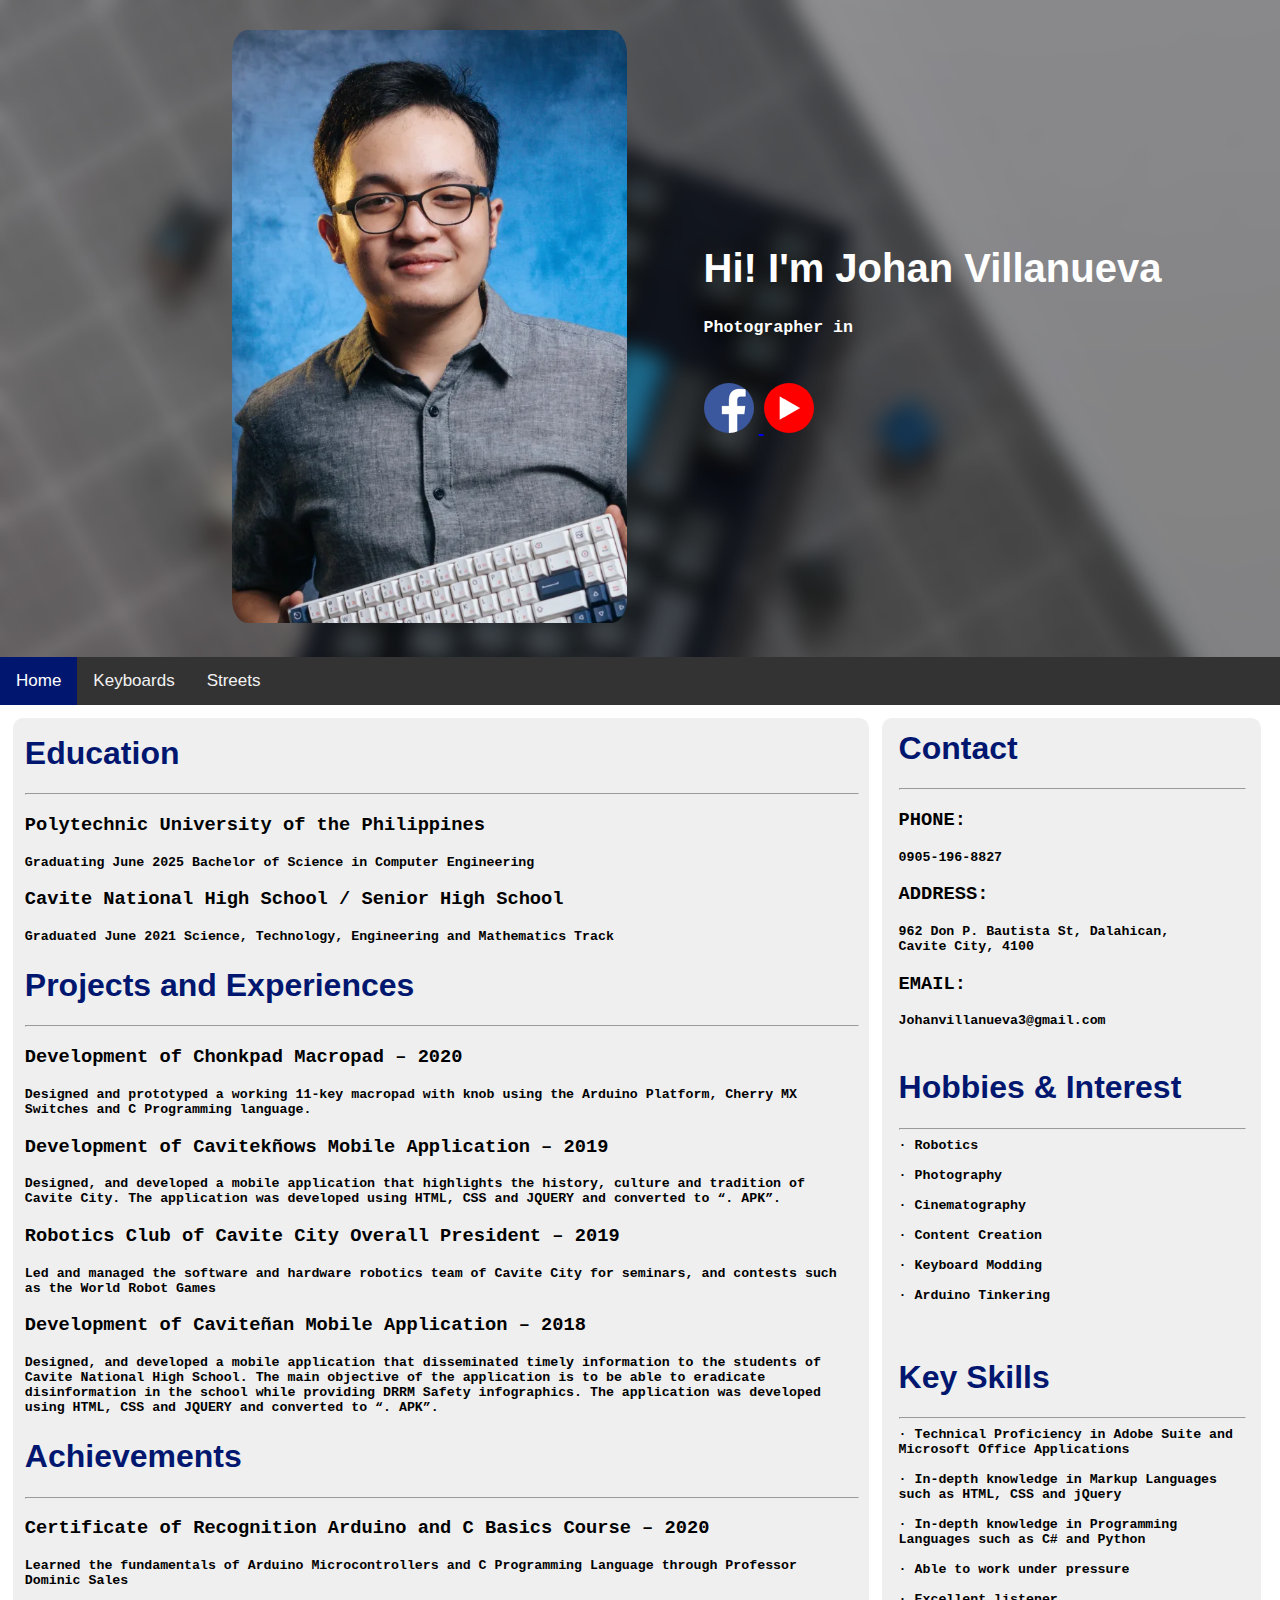
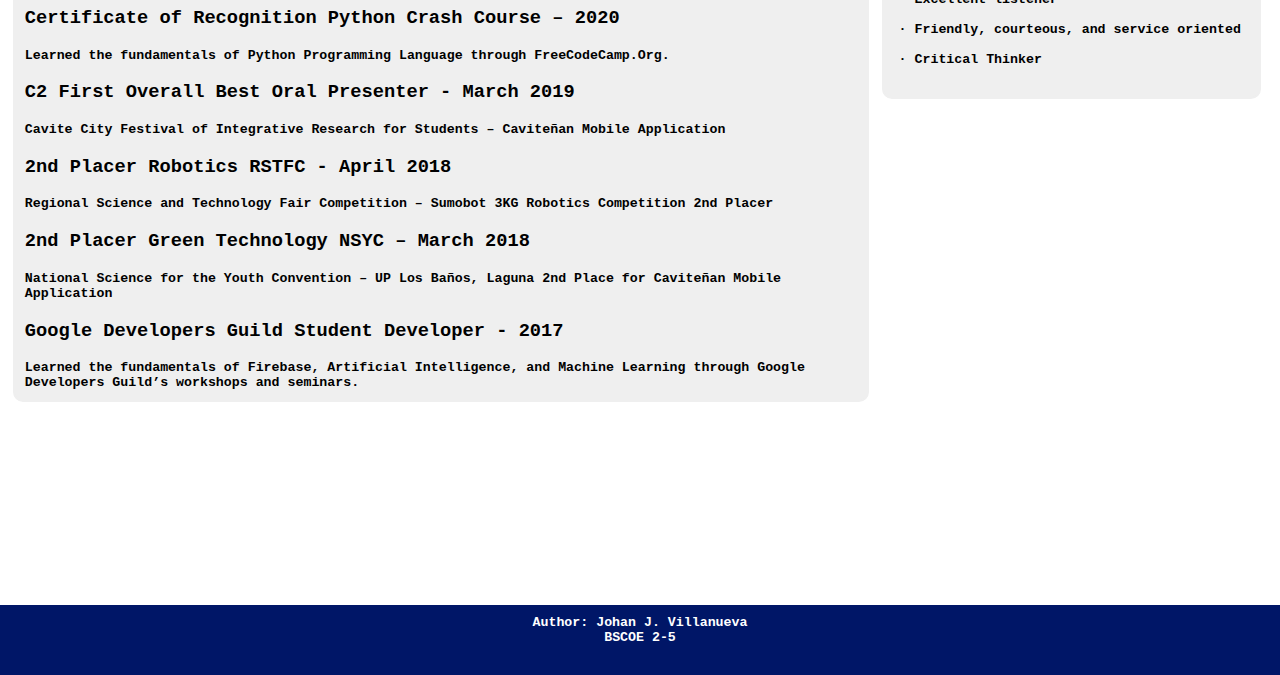
==== Act 2 Personal Website/index.html @ 704e4c3c "files" ====
<!DOCTYPE html>
<html>
<head>
<meta name="viewport" content="width=device-width, initial-scale=1">
<link rel="stylesheet" href="styles.css">

</head>
<body onload="typeWriter()">

<div class="header">

    <div>
    <img id="pfp" src="pfp.png">
    </div>
    <div class="textinheader">
    <h1 style="font-family:'Lucida Sans', 'Lucida Sans Regular', 'Lucida Grande', 'Lucida Sans Unicode', Geneva, Verdana, sans-serif"> Hi! I'm Johan Villanueva</h1>
    <h5 id=demo style="font-family: 'Courier New', Courier, monospace;"> </h5>
    <br><br>
    <a href="https://www.facebook.com/johan.villanueva.9/">
        <img src="fb.png" width="50px" style="border-radius: 50%;margin-right: 5px;" >
    </a>
    
    <a href="https://www.youtube.com/@CaviteTechnology">
        <img src="yt.png" width="50px" style="border-radius: 50%;">
    </a>
    </div>
</div>

<div id="navbar">
  <a class="active" href="javascript:void(0)">Home</a>
  <a href="javascript:void(0)">Keyboards</a>
  <a href="javascript:void(0)">Streets</a>
</div>

<div class="content">

    <div class="left-content">
          <!-- Edu -->
        <h1>Education</h1>
        <hr style="width:100%;text-align:left;margin-left:0:margin-top:0">
        <h3> Polytechnic University of the Philippines</h3>
        <h5> Graduating June 2025
        Bachelor of Science in Computer Engineering</h5>

        <h3>Cavite National High School / Senior High School</h3>
        <h5>Graduated June 2021
        Science, Technology, Engineering and Mathematics Track</h5>

        <!-- Projects -->
        <br>
        <h1> Projects and Experiences </h1>
        <hr style="width:100%;text-align:left;margin-left:0:margin-top:0">
        <h3> Development of Chonkpad Macropad – 2020</h3>
        <h5> Designed and prototyped a working 11-key macropad with knob using the
            Arduino Platform, Cherry MX Switches and C Programming language.</h5>
        
        <h3>Development of Cavitekñows Mobile Application – 2019</h3>
        <h5> Designed, and developed a mobile application that highlights the history,
            culture and tradition of Cavite City. The application was developed using
            HTML, CSS and JQUERY and converted to “. APK”.
            </h5>

        <h3>Robotics Club of Cavite City Overall President – 2019</h3>
        <h5> Led and managed the software and hardware robotics team of Cavite City
            for seminars, and contests such as the World Robot Games</h5>

        <h3> Development of Caviteñan Mobile Application – 2018</h3>
        <h5> Designed, and developed a mobile application that disseminated timely
            information to the students of Cavite National High School. The main
            objective of the application is to be able to eradicate disinformation in the
            school while providing DRRM Safety infographics. The application was
            developed using HTML, CSS and JQUERY and converted to “. APK”.</h5>

        <!-- Achievements -->

        <br>
        <h1> Achievements </h1>
        <hr style="width:100%;text-align:left;margin-left:0:margin-top:0">
        <h3>
            Certificate of Recognition Arduino and C Basics Course – 2020
        </h3>
        <h5>
            Learned the fundamentals of Arduino Microcontrollers and C Programming
            Language through Professor Dominic Sales    
        </h5>
        <h3>
            Certificate of Recognition Python Crash Course – 2020
        </h3>
        <h5>
            Learned the fundamentals of Python Programming Language through
            FreeCodeCamp.Org.
        </h5>
        <h3>
            C2 First Overall Best Oral Presenter - March 2019
        </h3>
        <h5>
            Cavite City Festival of Integrative Research for Students – Caviteñan Mobile
            Application 
        </h5>
        <h3>
            2nd Placer Robotics RSTFC - April 2018
        </h3>
        <h5>
            Regional Science and Technology Fair Competition – Sumobot 3KG Robotics
            Competition 2nd Placer
        </h5>
        <h3>
            2nd Placer Green Technology NSYC – March 2018
        </h3>
        <h5>
            National Science for the Youth Convention – UP Los Baños, Laguna
            2nd Place for Caviteñan Mobile Application
        </h5>
        <h3>
            Google Developers Guild Student Developer - 2017
        </h3>
        <h5>
            Learned the fundamentals of Firebase, Artificial Intelligence, and Machine
            Learning through Google Developers Guild’s workshops and seminars.
        </h5>
        
    </div>

   <div class="right-content">
        <h1> Contact</h1>
        <hr style="width:100%;text-align:left;margin-left:0:margin-top:0">
        <h3> PHONE: </h3>
        <h5> 0905-196-8827</h5>
        <h3>ADDRESS:</h3>
        <h5>962 Don P. Bautista St, Dalahican,</h5>
        <h5>Cavite City, 4100</h5>
        <h3>EMAIL:</h3>
        <h5>Johanvillanueva3@gmail.com</h5>
        <br><br>
        <h1> Hobbies & Interest</h1>
        <hr style="width:100%;text-align:left;margin-left:0:margin-top:0">
        <h5>
            · Robotics <br><br>
            · Photography <br><br>
            · Cinematography <br><br>
            · Content Creation <br><br>
            · Keyboard Modding <br><br>
            · Arduino Tinkering <br><br>
        </h5>
        <br><br>
        <h1> Key Skills</h1>
        <hr style="width:100%;text-align:left;margin-left:0:margin-top:0">
        <h5>
            · Technical Proficiency in Adobe Suite and Microsoft Office Applications <br><br>
            · In-depth knowledge in Markup Languages such as HTML, CSS and jQuery <br><br>
            · In-depth knowledge in Programming Languages such as C# and Python<br><br>
            · Able to work under pressure<br><br>
            · Excellent listener<br><br>
            · Friendly, courteous, and service oriented<br><br>
            · Critical Thinker<br><br>
        </h5>

    </div>



</div>
<footer id="footer">
    <center>
    <h5> Author: Johan J. Villanueva </h5>
    <h5> BSCOE 2-5</h5>
</center>
</footer>


</body>


</html>
<script src="functions.js"></script>
---- Act 2 Personal Website/styles.css ----
body {
  margin: 0;

}

.header {
  background-image: url("umbra.png");
  background-repeat: no-repeat;
  background-size: 100%;
  
  padding: 30px;
  color:white;

  display: flex;
  align-items: center;
  justify-content: center
  
}

#pfp{
    margin-left: 20%;
    border-radius: 4%;
    max-width: 70%;
    max-height:70%;
}

.textinheader {
    font-size: 20px;
    padding-left: 20px;
  }

#navbar {
  overflow: hidden;
  background-color: #333;
  font-family: verdana;
}

#navbar a {
    font-family: 'Trebuchet MS', 'Lucida Sans Unicode', 'Lucida Grande', 'Lucida Sans', Arial, sans-serif;
  float: left;
  display: block;
  color: #f2f2f2;
  text-align: center;
  padding: 14px 16px;
  text-decoration: none;
  font-size: 17px;
}

#navbar a:hover {
  background-color: #ddd;
  color: black;
}

#navbar a.active {
  background-color: #01176f;
  color: white;
}

.content {
    margin-bottom:200px;
}

.left-content{
    margin-left: 1%;
    margin-top: 1%;
    margin-right: 1%;

    width: 65%;
    float: left;
    padding: 10px;
    border-radius: 10px;
    border: 2px solid rgb(239, 239, 239);
    background-color: rgb(239, 239, 239);
}

.right-content{
    background-color: rgb(239, 239, 239);
    margin-top: 1%;
    margin-right: 1%;

    width: 27%;
    float: left;
    padding: 15px;
    padding-top: 5px;
    border-radius: 10px;
    border: 2px solid rgb(239, 239, 239);
}

.content h1{
    margin-top:5px;
    padding:0;
    font-family: 'Trebuchet MS', 'Lucida Sans Unicode', 'Lucida Grande', 'Lucida Sans', Arial, sans-serif;
    color: #01176f;
}

.content h3{
    
    font-family: 'Courier New', Courier, monospace;
    color: #000000;
}

.content h5{
    margin:0;
    padding:0;
    font-family: 'Courier New', Courier, monospace;
    color: black;
}

h5{
    margin:0;
    padding:0;
    font-family: 'Courier New', Courier, monospace;
    color: rgb(255, 255, 255);
}


.sticky {
  position: fixed;
  top: 0;
  width: 100%;
}

.sticky + .content {
  padding-top: 60px;
}

#footer {
    padding: 10px;
    margin-top:1500px;
    height: 50px;
    background-color: rgb(0, 22, 103);
    bottom: 0px;
    left: 0px;
    right: 0px;
    margin-bottom: 0px;
    color: white;
}
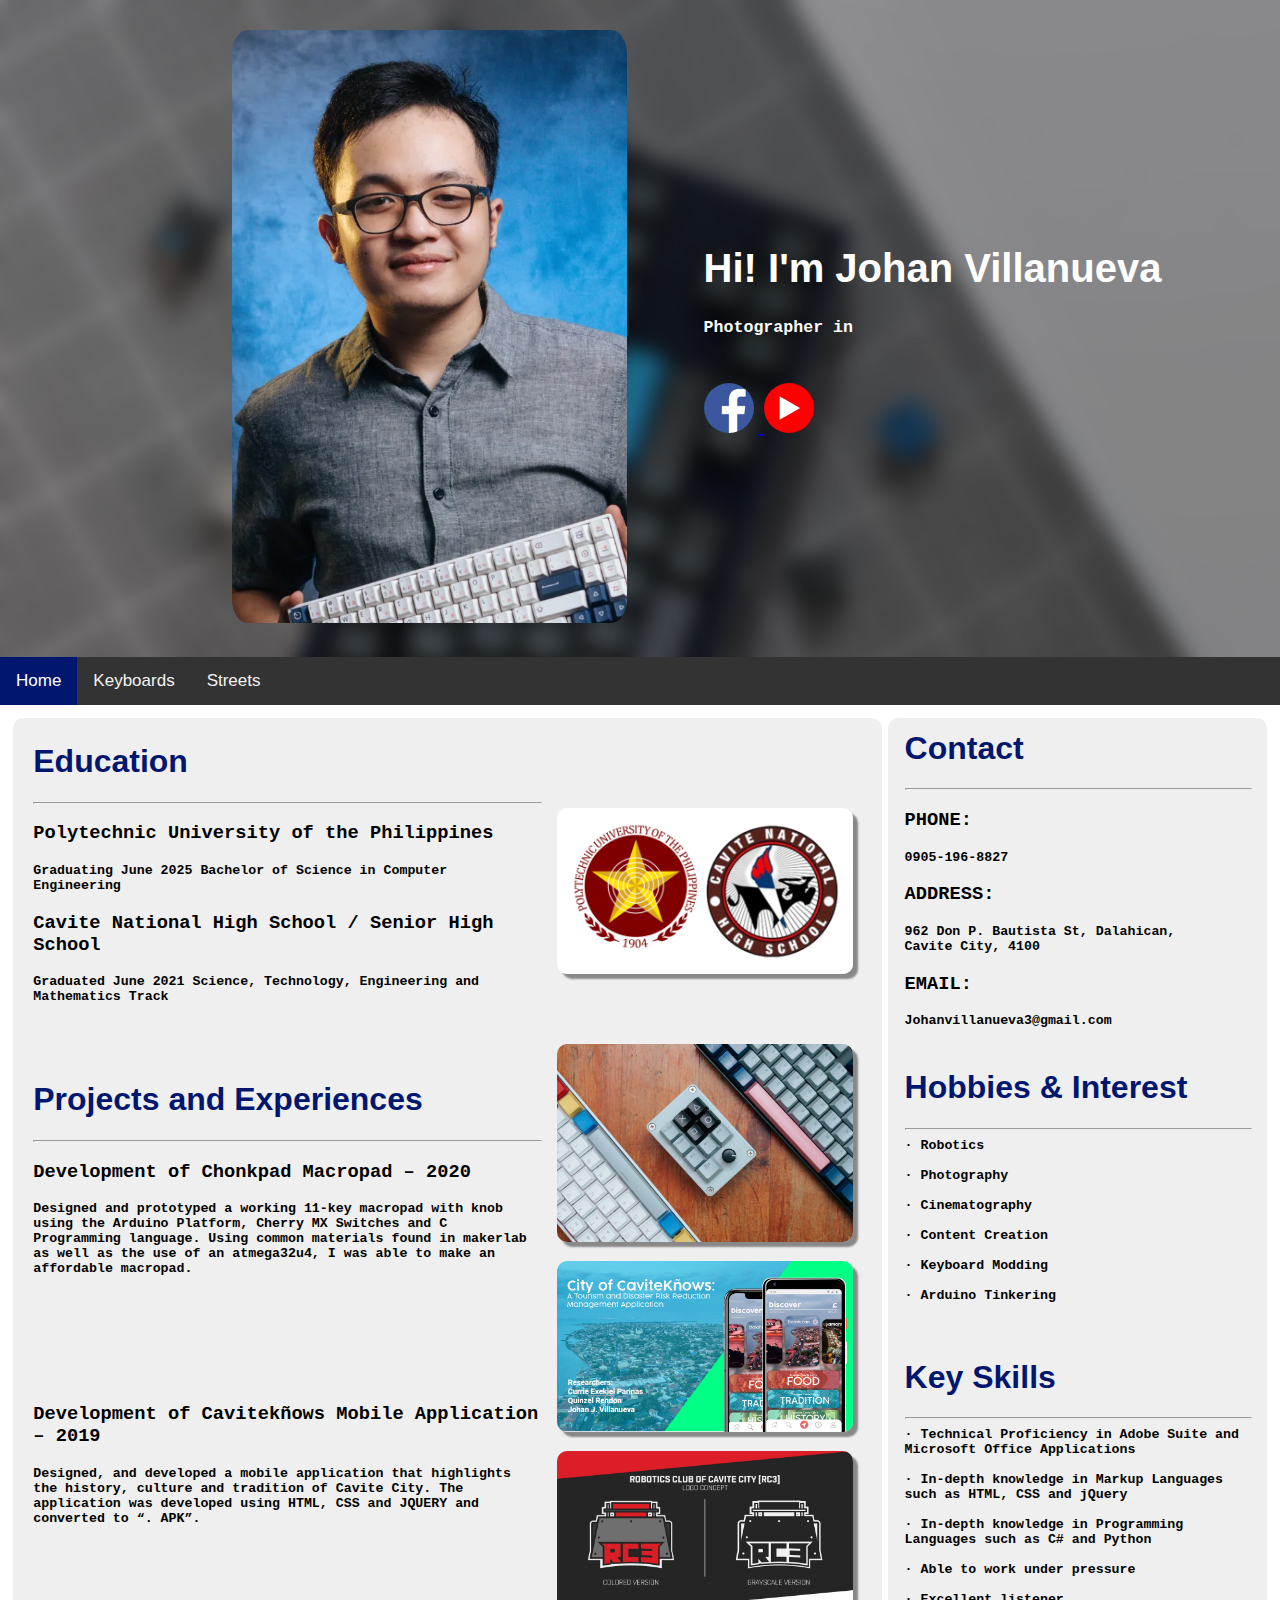
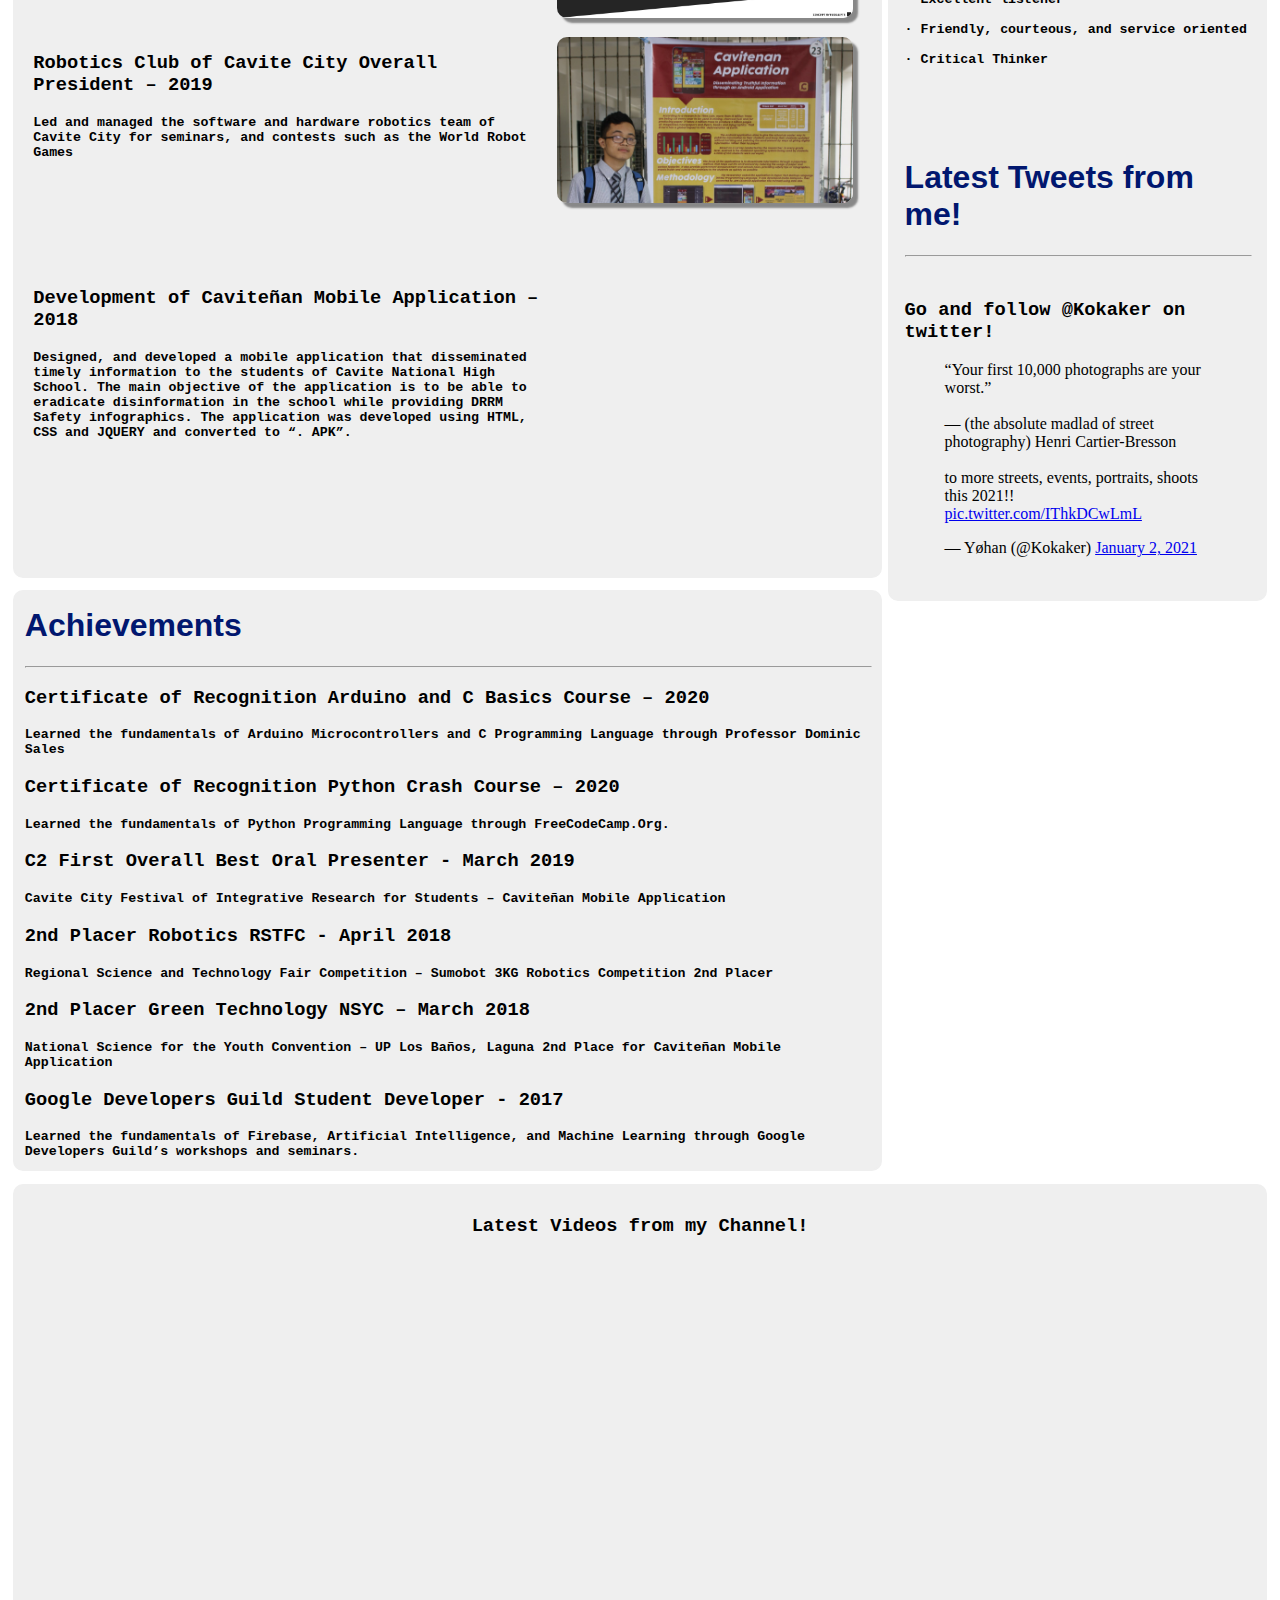
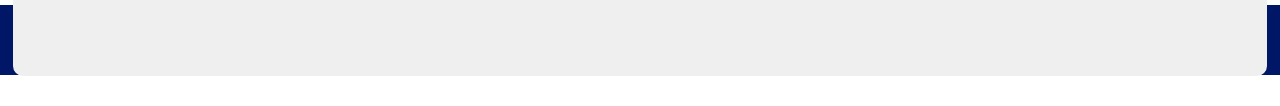
==== commit f2e399e8: "fixed" ====
--- a/Act 2 Personal Website/index.html
+++ b/Act 2 Personal Website/index.html
@@ -33,11 +33,12 @@
 </div>
 
 <div class="content">
-
+    
     <div class="left-content">
           <!-- Edu -->
+        <div class="left-text">
         <h1>Education</h1>
-        <hr style="width:100%;text-align:left;margin-left:0:margin-top:0">
+        <hr style="width:100%;text-align:left;margin-left:0;margin-top:0">
         <h3> Polytechnic University of the Philippines</h3>
         <h5> Graduating June 2025
         Bachelor of Science in Computer Engineering</h5>
@@ -47,83 +48,52 @@
         Science, Technology, Engineering and Mathematics Track</h5>
 
         <!-- Projects -->
-        <br>
+        <br><br><br><br>
         <h1> Projects and Experiences </h1>
-        <hr style="width:100%;text-align:left;margin-left:0:margin-top:0">
-        <h3> Development of Chonkpad Macropad – 2020</h3>
+        <hr style="width:100%;text-align:left;margin-left:0;margin-top:0">
+                <h3> Development of Chonkpad Macropad – 2020</h3>
         <h5> Designed and prototyped a working 11-key macropad with knob using the
-            Arduino Platform, Cherry MX Switches and C Programming language.</h5>
-        
+            Arduino Platform, Cherry MX Switches and C Programming language. Using common materials found in makerlab as well as the use of an atmega32u4, I was able to make an affordable macropad.</h5>
+        <br><br><br><br><br><br>
         <h3>Development of Cavitekñows Mobile Application – 2019</h3>
         <h5> Designed, and developed a mobile application that highlights the history,
             culture and tradition of Cavite City. The application was developed using
             HTML, CSS and JQUERY and converted to “. APK”.
             </h5>
-
+            <br><br><br><br><br><br>
         <h3>Robotics Club of Cavite City Overall President – 2019</h3>
         <h5> Led and managed the software and hardware robotics team of Cavite City
             for seminars, and contests such as the World Robot Games</h5>
-
+            <br><br><br><br><br><br>
         <h3> Development of Caviteñan Mobile Application – 2018</h3>
         <h5> Designed, and developed a mobile application that disseminated timely
             information to the students of Cavite National High School. The main
             objective of the application is to be able to eradicate disinformation in the
             school while providing DRRM Safety infographics. The application was
             developed using HTML, CSS and JQUERY and converted to “. APK”.</h5>
-
         <!-- Achievements -->
-
+        <br><br><br><br><br><br>
         <br>
-        <h1> Achievements </h1>
-        <hr style="width:100%;text-align:left;margin-left:0:margin-top:0">
-        <h3>
-            Certificate of Recognition Arduino and C Basics Course – 2020
-        </h3>
-        <h5>
-            Learned the fundamentals of Arduino Microcontrollers and C Programming
-            Language through Professor Dominic Sales    
-        </h5>
-        <h3>
-            Certificate of Recognition Python Crash Course – 2020
-        </h3>
-        <h5>
-            Learned the fundamentals of Python Programming Language through
-            FreeCodeCamp.Org.
-        </h5>
-        <h3>
-            C2 First Overall Best Oral Presenter - March 2019
-        </h3>
-        <h5>
-            Cavite City Festival of Integrative Research for Students – Caviteñan Mobile
-            Application 
-        </h5>
-        <h3>
-            2nd Placer Robotics RSTFC - April 2018
-        </h3>
-        <h5>
-            Regional Science and Technology Fair Competition – Sumobot 3KG Robotics
-            Competition 2nd Placer
-        </h5>
-        <h3>
-            2nd Placer Green Technology NSYC – March 2018
-        </h3>
-        <h5>
-            National Science for the Youth Convention – UP Los Baños, Laguna
-            2nd Place for Caviteñan Mobile Application
-        </h5>
-        <h3>
-            Google Developers Guild Student Developer - 2017
-        </h3>
-        <h5>
-            Learned the fundamentals of Firebase, Artificial Intelligence, and Machine
-            Learning through Google Developers Guild’s workshops and seminars.
-        </h5>
+    </div>
+
+
+    <div class="left-image">
+        <br>
+        <a href="http://pup.edu.ph/"><img class="homeimg" src="school.png" width="100%" style="border-radius: 10px;margin-top:52px"></a>
+        <br><br><br>
+        <a href="https://www.facebook.com/media/set/?set=a.5217038718336367&type=3"><img class="homeimg" src="chonk.jpg" width="100%" style="border-radius: 10px;margin-top:30px"></a>
+        <a href="https://johanjvillanueva.github.io/CaviteKnows/"><img class="homeimg" src="cc.png" width="100%" style="border-radius: 10px;margin-top:15px"></a>
+        <a href="https://www.facebook.com/groups/1643236575688600"><img class="homeimg" src="rc3.jpg" width="100%" style="border-radius: 10px;margin-top:15px"></a>
+        <a href="https://johanjvillanueva.github.io/Cavitenan/"><img class="homeimg" src="cc2.png" width="100%" style="border-radius: 10px;margin-top:15px"></a>
+    </div>
+
+
         
     </div>
 
    <div class="right-content">
         <h1> Contact</h1>
-        <hr style="width:100%;text-align:left;margin-left:0:margin-top:0">
+        <hr style="width:100%;text-align:left;margin-left:0;margin-top:0">
         <h3> PHONE: </h3>
         <h5> 0905-196-8827</h5>
         <h3>ADDRESS:</h3>
@@ -133,7 +103,7 @@
         <h5>Johanvillanueva3@gmail.com</h5>
         <br><br>
         <h1> Hobbies & Interest</h1>
-        <hr style="width:100%;text-align:left;margin-left:0:margin-top:0">
+        <hr style="width:100%;text-align:left;margin-left:0;margin-top:0">
         <h5>
             · Robotics <br><br>
             · Photography <br><br>
@@ -144,7 +114,7 @@
         </h5>
         <br><br>
         <h1> Key Skills</h1>
-        <hr style="width:100%;text-align:left;margin-left:0:margin-top:0">
+        <hr style="width:100%;text-align:left;margin-left:0;margin-top:0">
         <h5>
             · Technical Proficiency in Adobe Suite and Microsoft Office Applications <br><br>
             · In-depth knowledge in Markup Languages such as HTML, CSS and jQuery <br><br>
@@ -154,7 +124,68 @@
             · Friendly, courteous, and service oriented<br><br>
             · Critical Thinker<br><br>
         </h5>
-
+        <br><br><br><br>
+        <h1> Latest Tweets from me! </h1>
+        <hr style="width:100%;text-align:left;margin-left:0;margin-top:0">
+        <br><br><br>
+        <h3 style="margin-top:-20px"> Go and follow @Kokaker on twitter! </h3>
+        <blockquote class="twitter-tweet"><p lang="en" dir="ltr">“Your first 10,000 photographs are your worst.”<br><br>― (the absolute madlad of street photography) Henri Cartier-Bresson<br><br>to more streets, events, portraits, shoots this 2021!! <a href="https://t.co/IThkDCwLmL">pic.twitter.com/IThkDCwLmL</a></p>&mdash; Yøhan (@Kokaker) <a href="https://twitter.com/Kokaker/status/1345326949783064576?ref_src=twsrc%5Etfw">January 2, 2021</a></blockquote> <script async src="https://platform.twitter.com/widgets.js" charset="utf-8"></script>
+    </div>
+
+    <div class="left-content">
+        <h1> Achievements </h1>
+        <hr style="width:100%;text-align:left;margin-left:0;margin-top:0">
+        <h3>
+            Certificate of Recognition Arduino and C Basics Course – 2020
+        </h3>
+        <h5>
+            Learned the fundamentals of Arduino Microcontrollers and C Programming
+            Language through Professor Dominic Sales    
+        </h5>
+        <h3>
+            Certificate of Recognition Python Crash Course – 2020
+        </h3>
+        <h5>
+            Learned the fundamentals of Python Programming Language through
+            FreeCodeCamp.Org.
+        </h5>
+        
+        <h3>
+            C2 First Overall Best Oral Presenter - March 2019
+        </h3>
+        <h5>
+            Cavite City Festival of Integrative Research for Students – Caviteñan Mobile
+            Application 
+        </h5>
+        <h3>
+            2nd Placer Robotics RSTFC - April 2018
+        </h3>
+        <h5>
+            Regional Science and Technology Fair Competition – Sumobot 3KG Robotics
+            Competition 2nd Placer
+        </h5>
+        <h3>
+            2nd Placer Green Technology NSYC – March 2018
+        </h3>
+        <h5>
+            National Science for the Youth Convention – UP Los Baños, Laguna
+            2nd Place for Caviteñan Mobile Application
+        </h5>
+        <h3>
+            Google Developers Guild Student Developer - 2017
+        </h3>
+        <h5>
+            Learned the fundamentals of Firebase, Artificial Intelligence, and Machine
+            Learning through Google Developers Guild’s workshops and seminars.
+        </h5>
+    </div>    
+
+    <div class="youtube-container">
+        <center> <h3>Latest Videos from my Channel!</h3></center>
+        <iframe width="360" height="200" src="https://www.youtube.com/embed/LTDpegiwFWg?controls=0" title="YouTube video player" frameborder="0" allow="accelerometer; autoplay; clipboard-write; encrypted-media; gyroscope; picture-in-picture; web-share" allowfullscreen></iframe>
+        <iframe width="360" height="200" src="https://www.youtube.com/embed/dGUgAKNbpkI?controls=0" title="YouTube video player" frameborder="0" allow="accelerometer; autoplay; clipboard-write; encrypted-media; gyroscope; picture-in-picture; web-share" allowfullscreen></iframe>
+        <iframe width="360" height="200" src="https://www.youtube.com/embed/Azf7Js8b2m0?controls=0" title="YouTube video player" frameborder="0" allow="accelerometer; autoplay; clipboard-write; encrypted-media; gyroscope; picture-in-picture; web-share" allowfullscreen></iframe>
+        <iframe width="360" height="200" src="https://www.youtube.com/embed/5VZoN3ZH_IE?controls=0" title="YouTube video player" frameborder="0" allow="accelerometer; autoplay; clipboard-write; encrypted-media; gyroscope; picture-in-picture; web-share" allowfullscreen></iframe>
     </div>
 
 
--- a/Act 2 Personal Website/styles.css
+++ b/Act 2 Personal Website/styles.css
@@ -63,14 +63,29 @@
 .left-content{
     margin-left: 1%;
     margin-top: 1%;
-    margin-right: 1%;
-
-    width: 65%;
+    width: 66%;
     float: left;
     padding: 10px;
     border-radius: 10px;
     border: 2px solid rgb(239, 239, 239);
     background-color: rgb(239, 239, 239);
+}
+
+.left-text{
+    float: left;
+    margin-left: 1%;
+    margin-top: 1%;
+    margin-right: 1%;
+    width: 60%;
+}
+
+.left-image{
+    float: left;
+    margin-left: 1%;
+    margin-top: 1%;
+    margin-right: 1%;
+
+    width: 35%;
 }
 
 .right-content{
@@ -79,9 +94,10 @@
     margin-right: 1%;
 
     width: 27%;
-    float: left;
+    float: right;
     padding: 15px;
     padding-top: 5px;
+    padding-bottom: 26px;
     border-radius: 10px;
     border: 2px solid rgb(239, 239, 239);
 }
@@ -97,6 +113,12 @@
     
     font-family: 'Courier New', Courier, monospace;
     color: #000000;
+}
+
+h3{
+    
+    font-family: 'Courier New', Courier, monospace;
+    color: #ffffff;
 }
 
 .content h5{
@@ -126,7 +148,7 @@
 
 #footer {
     padding: 10px;
-    margin-top:1500px;
+    margin-top:2500px;
     height: 50px;
     background-color: rgb(0, 22, 103);
     bottom: 0px;
@@ -134,4 +156,20 @@
     right: 0px;
     margin-bottom: 0px;
     color: white;
-}+}
+
+.homeimg{
+    box-shadow: 5px 5px 2px rgb(136, 136, 136);
+}
+
+.youtube-container{
+    margin-left: 1%;
+    margin-top: 1%;
+    margin-right: 1%;
+    float: left;
+    padding: 10px;
+    border-radius: 10px;
+    border: 2px solid rgb(239, 239, 239);
+    background-color: rgb(239, 239, 239);
+}
+
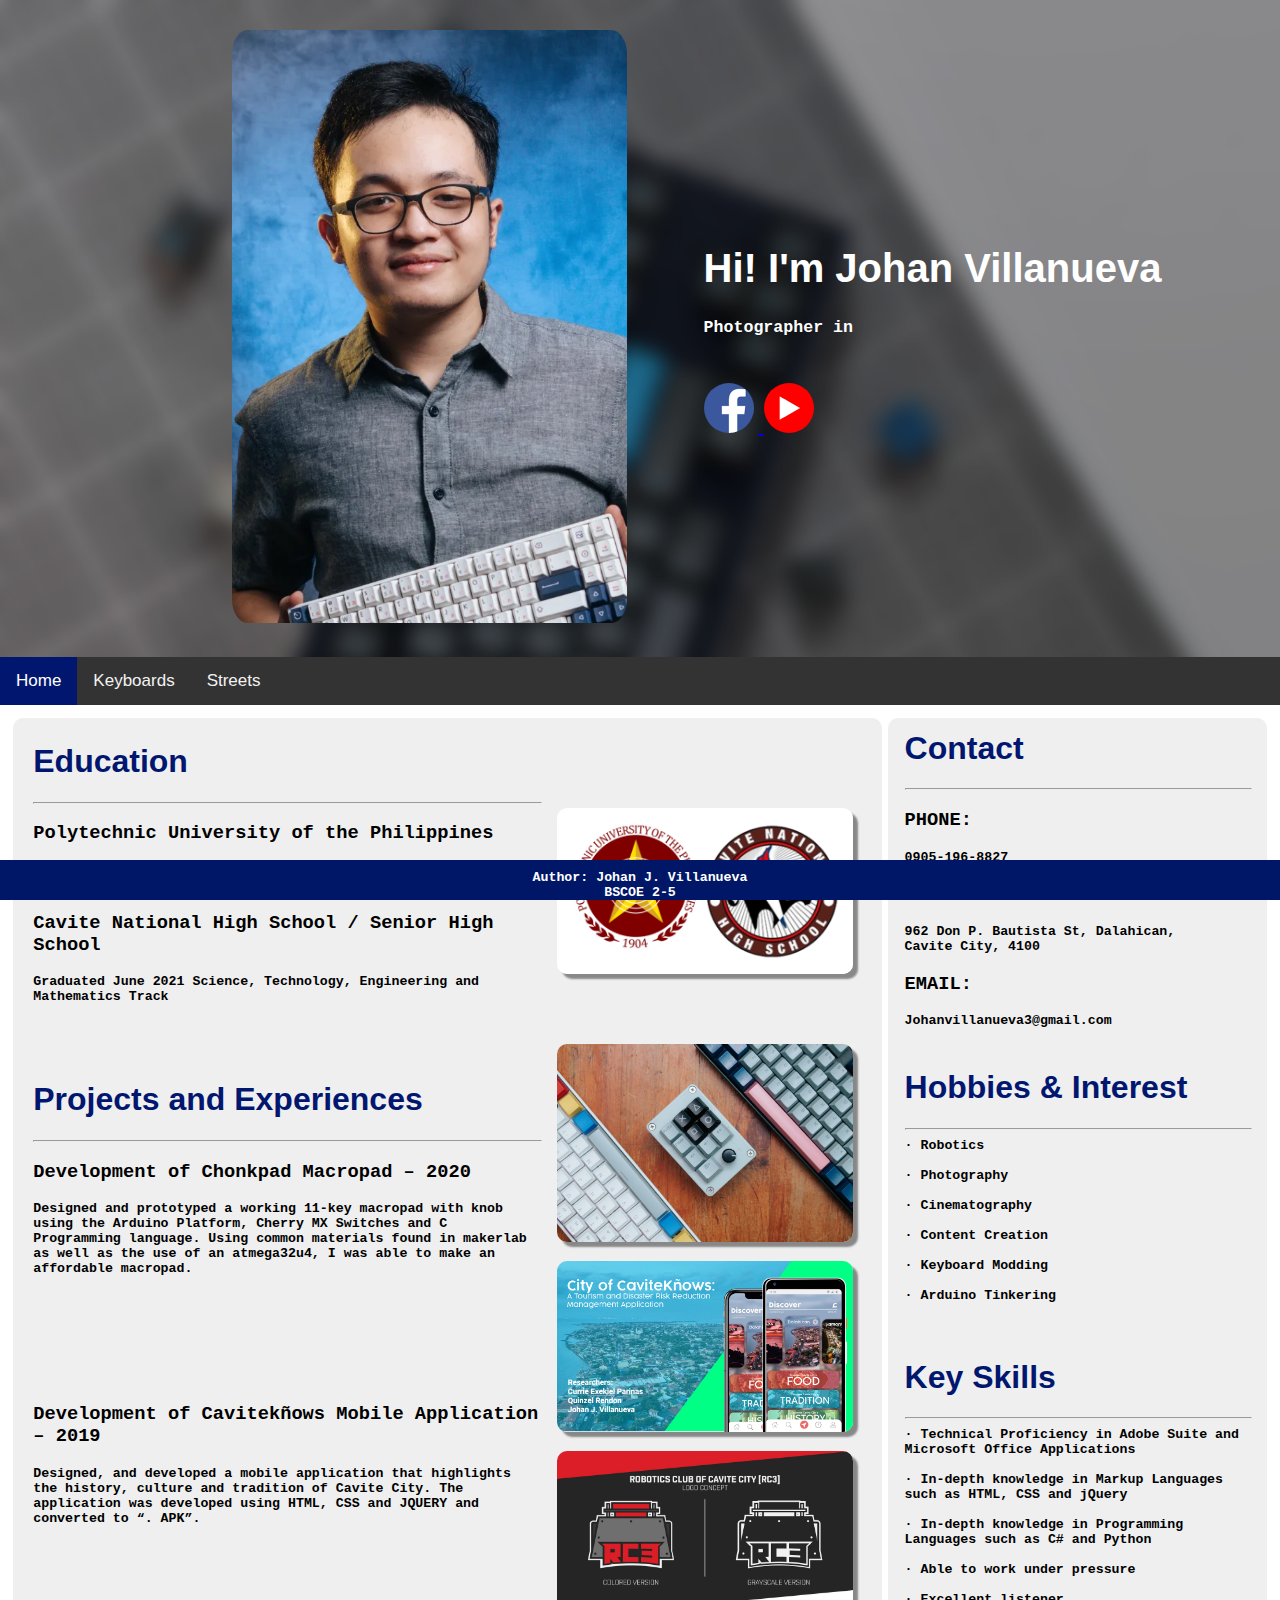
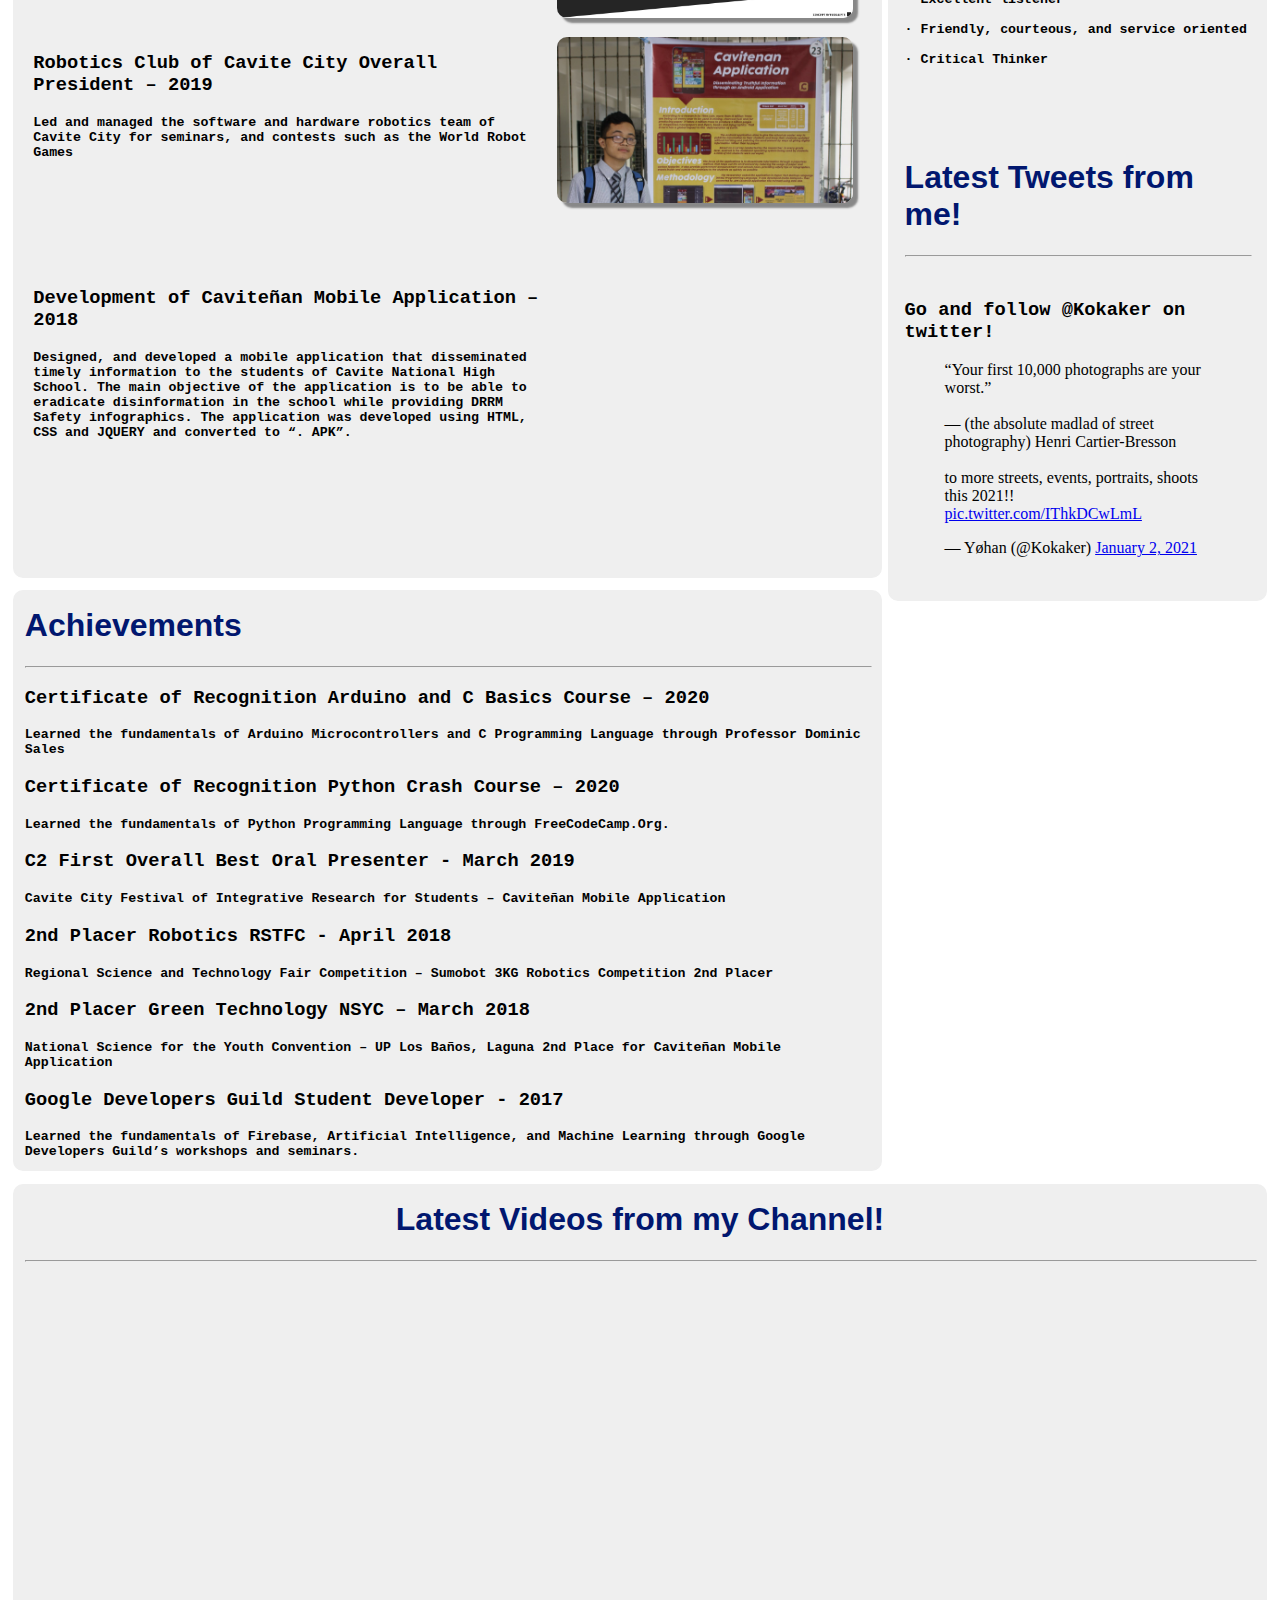
==== commit cab36fac: "cleaned" ====
--- a/Act 2 Personal Website/index.html
+++ b/Act 2 Personal Website/index.html
@@ -181,7 +181,9 @@
     </div>    
 
     <div class="youtube-container">
-        <center> <h3>Latest Videos from my Channel!</h3></center>
+        <center> <h1>Latest Videos from my Channel!</h1></center>
+        <hr style="width:100%;text-align:left;margin-left:0;margin-top:0">
+        <br><br>
         <iframe width="360" height="200" src="https://www.youtube.com/embed/LTDpegiwFWg?controls=0" title="YouTube video player" frameborder="0" allow="accelerometer; autoplay; clipboard-write; encrypted-media; gyroscope; picture-in-picture; web-share" allowfullscreen></iframe>
         <iframe width="360" height="200" src="https://www.youtube.com/embed/dGUgAKNbpkI?controls=0" title="YouTube video player" frameborder="0" allow="accelerometer; autoplay; clipboard-write; encrypted-media; gyroscope; picture-in-picture; web-share" allowfullscreen></iframe>
         <iframe width="360" height="200" src="https://www.youtube.com/embed/Azf7Js8b2m0?controls=0" title="YouTube video player" frameborder="0" allow="accelerometer; autoplay; clipboard-write; encrypted-media; gyroscope; picture-in-picture; web-share" allowfullscreen></iframe>
@@ -189,8 +191,9 @@
     </div>
 
 
-
 </div>
+
+
 <footer id="footer">
     <center>
     <h5> Author: Johan J. Villanueva </h5>
--- a/Act 2 Personal Website/styles.css
+++ b/Act 2 Personal Website/styles.css
@@ -6,7 +6,8 @@
 .header {
   background-image: url("umbra.png");
   background-repeat: no-repeat;
-  background-size: 100%;
+
+  background-size: cover;
   
   padding: 30px;
   color:white;
@@ -148,8 +149,8 @@
 
 #footer {
     padding: 10px;
-    margin-top:2500px;
-    height: 50px;
+    position:fixed;
+    height: 20px;
     background-color: rgb(0, 22, 103);
     bottom: 0px;
     left: 0px;
@@ -166,6 +167,7 @@
     margin-left: 1%;
     margin-top: 1%;
     margin-right: 1%;
+    margin-bottom:100px;
     float: left;
     padding: 10px;
     border-radius: 10px;
@@ -173,3 +175,18 @@
     background-color: rgb(239, 239, 239);
 }
 
+
+@media only screen and (max-width: 1200px) {
+    /* For mobile phones: */
+    .left-content, .right-content,.youtube-container {
+        margin-left: 10px;
+        margin-right: 20px;
+        float: left;
+        padding: 10px;
+        border-radius: 10px;
+        border: 2px solid rgb(239, 239, 239);
+        background-color: rgb(239, 239, 239);
+      width: 95%;
+    }
+    
+  }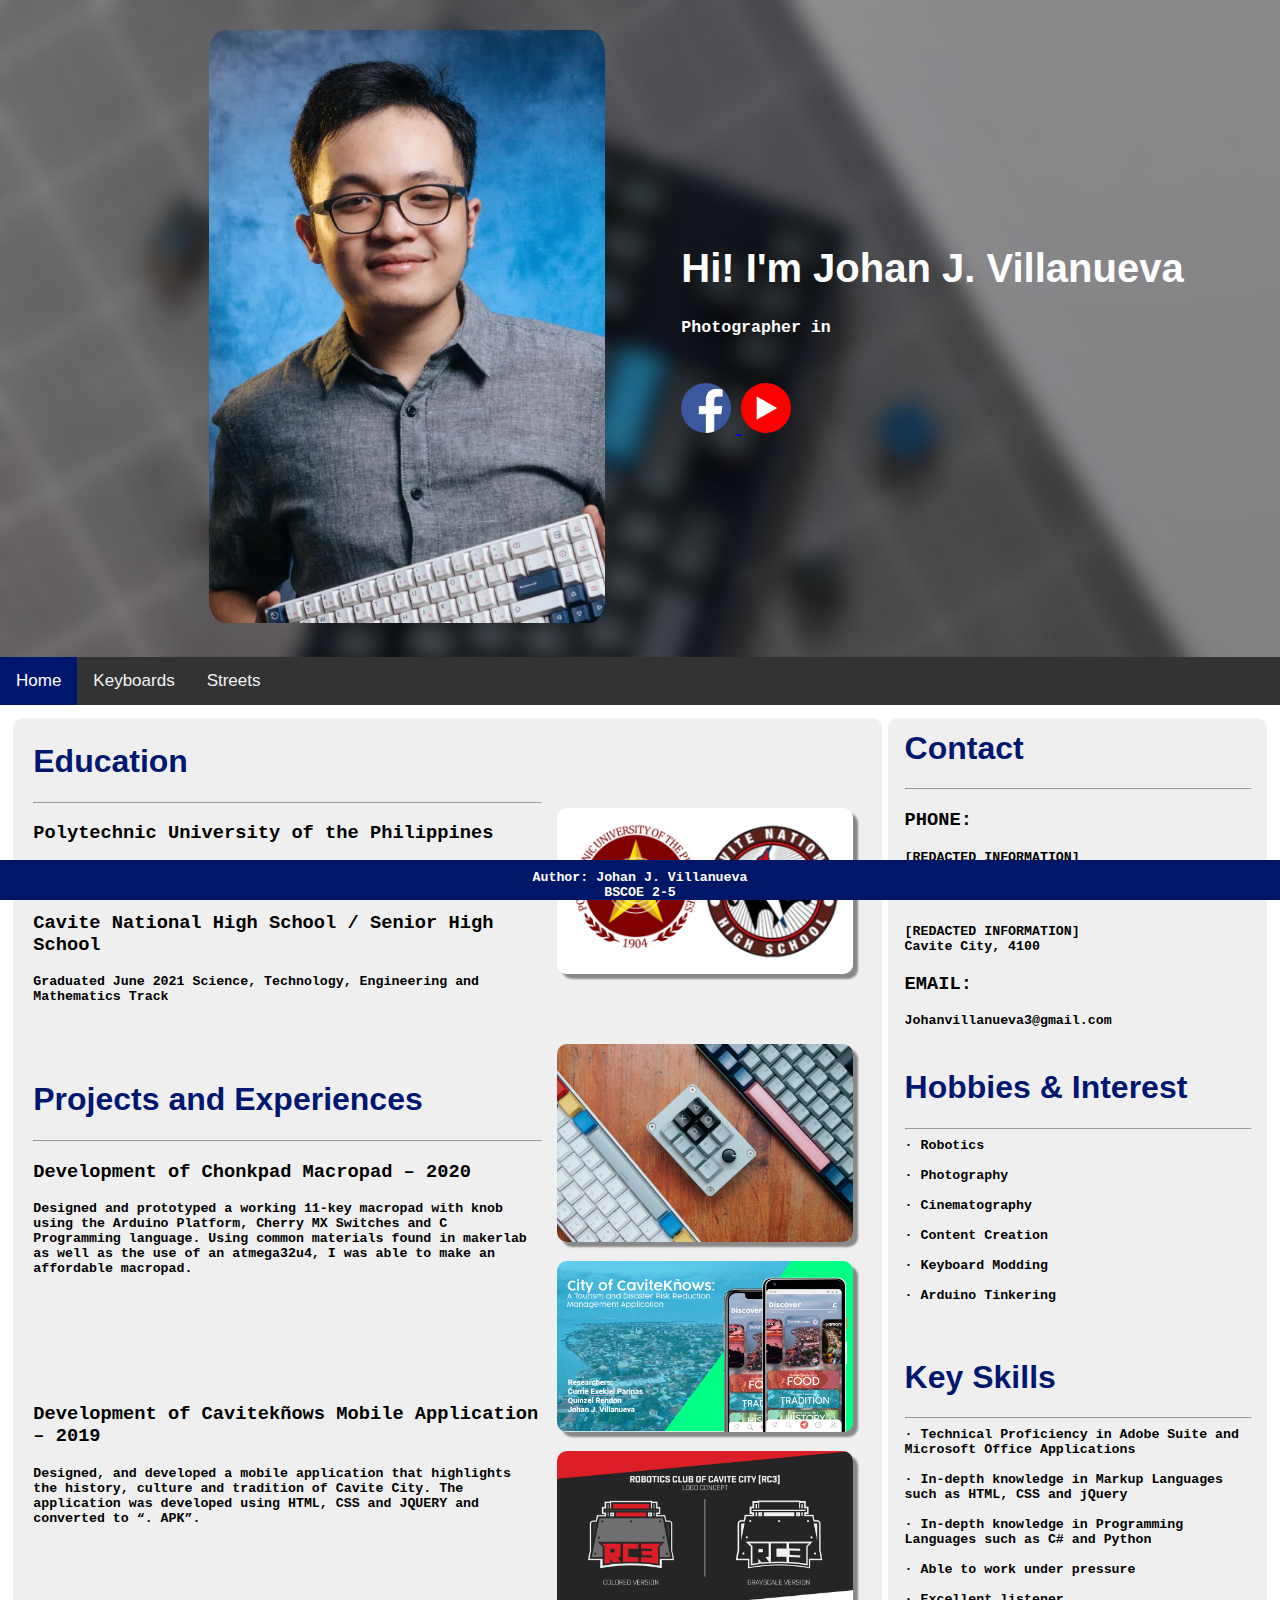
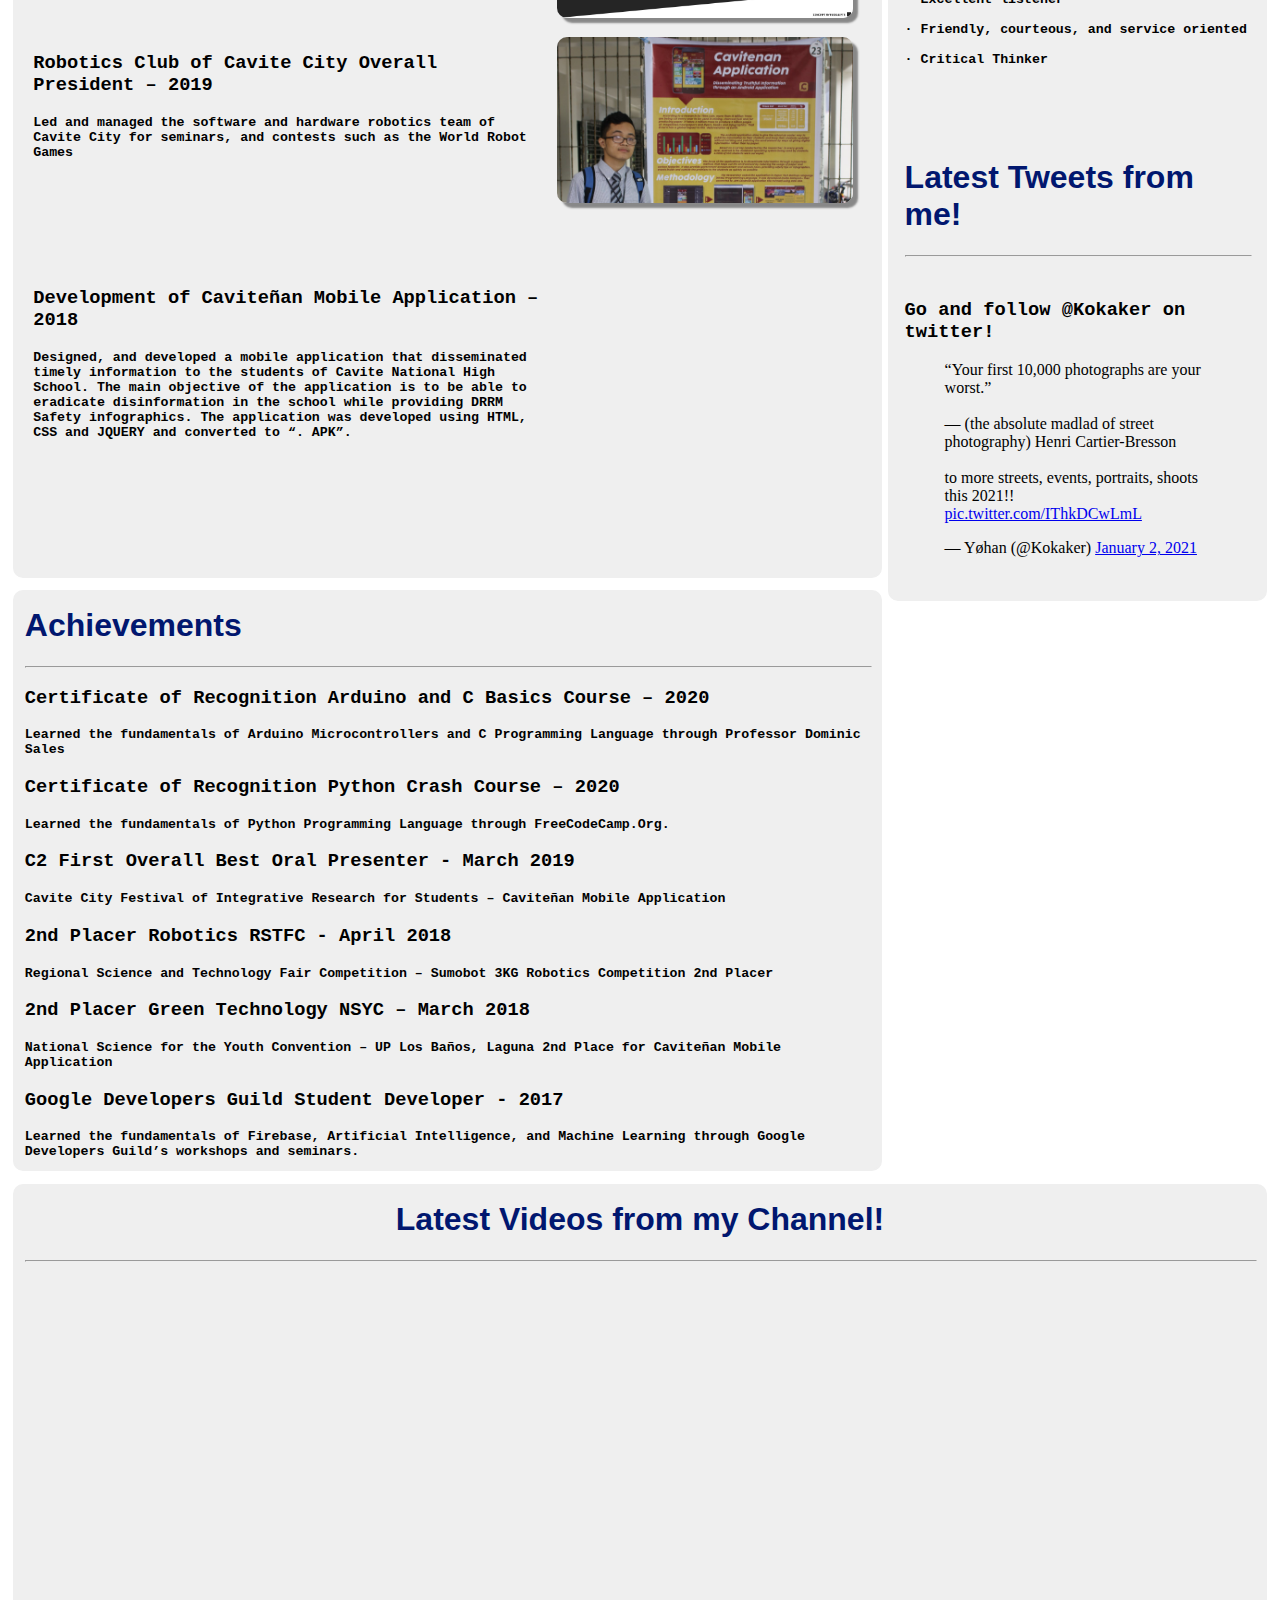
==== commit 463cc5fc: "added second page" ====
--- a/Act 2 Personal Website/index.html
+++ b/Act 2 Personal Website/index.html
@@ -13,7 +13,7 @@
     <img id="pfp" src="pfp.png">
     </div>
     <div class="textinheader">
-    <h1 style="font-family:'Lucida Sans', 'Lucida Sans Regular', 'Lucida Grande', 'Lucida Sans Unicode', Geneva, Verdana, sans-serif"> Hi! I'm Johan Villanueva</h1>
+    <h1 style="font-family:'Lucida Sans', 'Lucida Sans Regular', 'Lucida Grande', 'Lucida Sans Unicode', Geneva, Verdana, sans-serif"> Hi! I'm Johan J. Villanueva</h1>
     <h5 id=demo style="font-family: 'Courier New', Courier, monospace;"> </h5>
     <br><br>
     <a href="https://www.facebook.com/johan.villanueva.9/">
@@ -27,9 +27,9 @@
 </div>
 
 <div id="navbar">
-  <a class="active" href="javascript:void(0)">Home</a>
-  <a href="javascript:void(0)">Keyboards</a>
-  <a href="javascript:void(0)">Streets</a>
+  <a class="active" href="index.html">Home</a>
+  <a href="index2.html">Keyboards</a>
+  <a href="index3.html">Streets</a>
 </div>
 
 <div class="content">
@@ -95,9 +95,9 @@
         <h1> Contact</h1>
         <hr style="width:100%;text-align:left;margin-left:0;margin-top:0">
         <h3> PHONE: </h3>
-        <h5> 0905-196-8827</h5>
+        <h5> [REDACTED INFORMATION]</h5>
         <h3>ADDRESS:</h3>
-        <h5>962 Don P. Bautista St, Dalahican,</h5>
+        <h5>[REDACTED INFORMATION]</h5>
         <h5>Cavite City, 4100</h5>
         <h3>EMAIL:</h3>
         <h5>Johanvillanueva3@gmail.com</h5>
--- a/Act 2 Personal Website/styles.css
+++ b/Act 2 Personal Website/styles.css
@@ -174,6 +174,18 @@
     border: 2px solid rgb(239, 239, 239);
     background-color: rgb(239, 239, 239);
 }
+
+.video-container{
+    margin-left: 1%;
+    margin-top: 1%;
+    margin-right: 1%;
+    float: left;
+    padding: 10px;
+    border-radius: 10px;
+    border: 2px solid rgb(239, 239, 239);
+    background-color: rgb(239, 239, 239);
+}
+
 
 
 @media only screen and (max-width: 1200px) {
@@ -189,4 +201,21 @@
       width: 95%;
     }
     
+  }
+
+  .column {
+    float: left;
+    width: 48%;
+    padding: 10px;
+  }
+  
+  .column img {
+    margin-top: 12px;
+  }
+  
+  /* Clear floats after the columns */
+  .row:after {
+    content: "";
+    display: table;
+    clear: both;
   }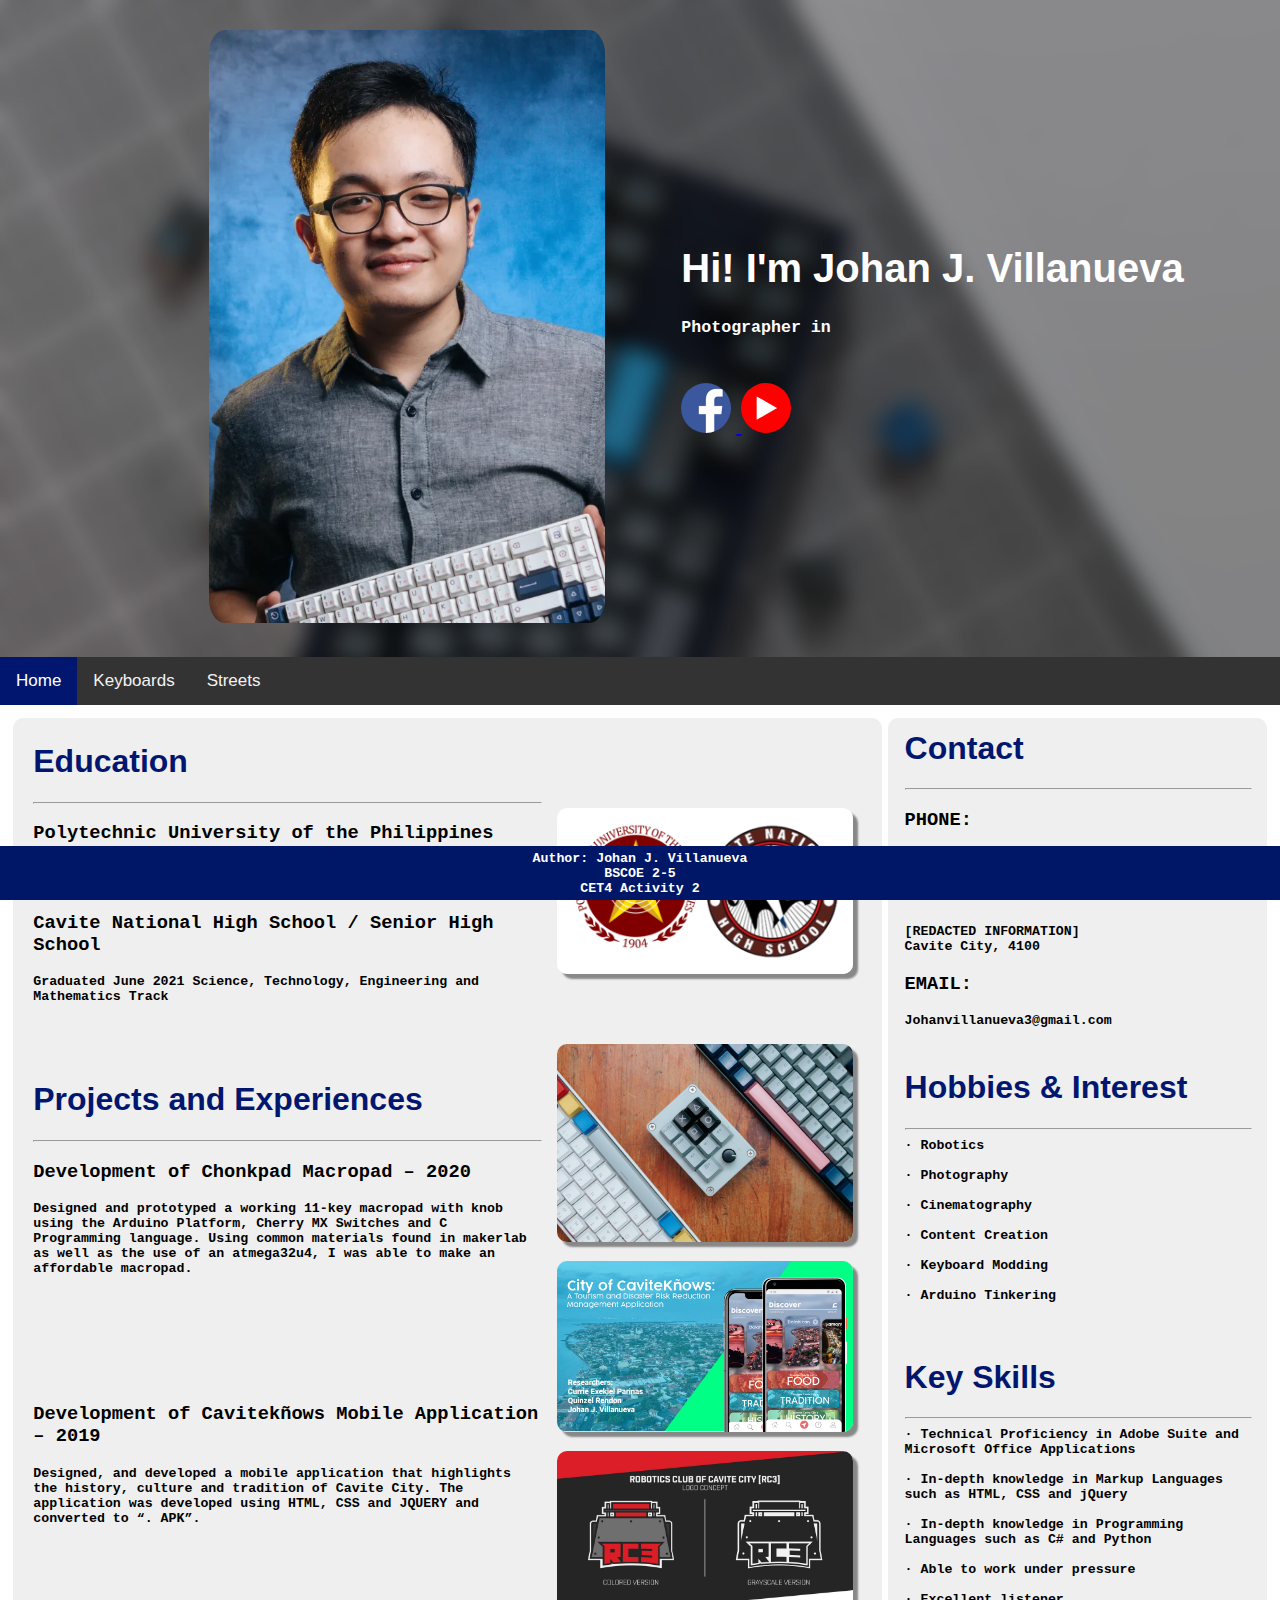
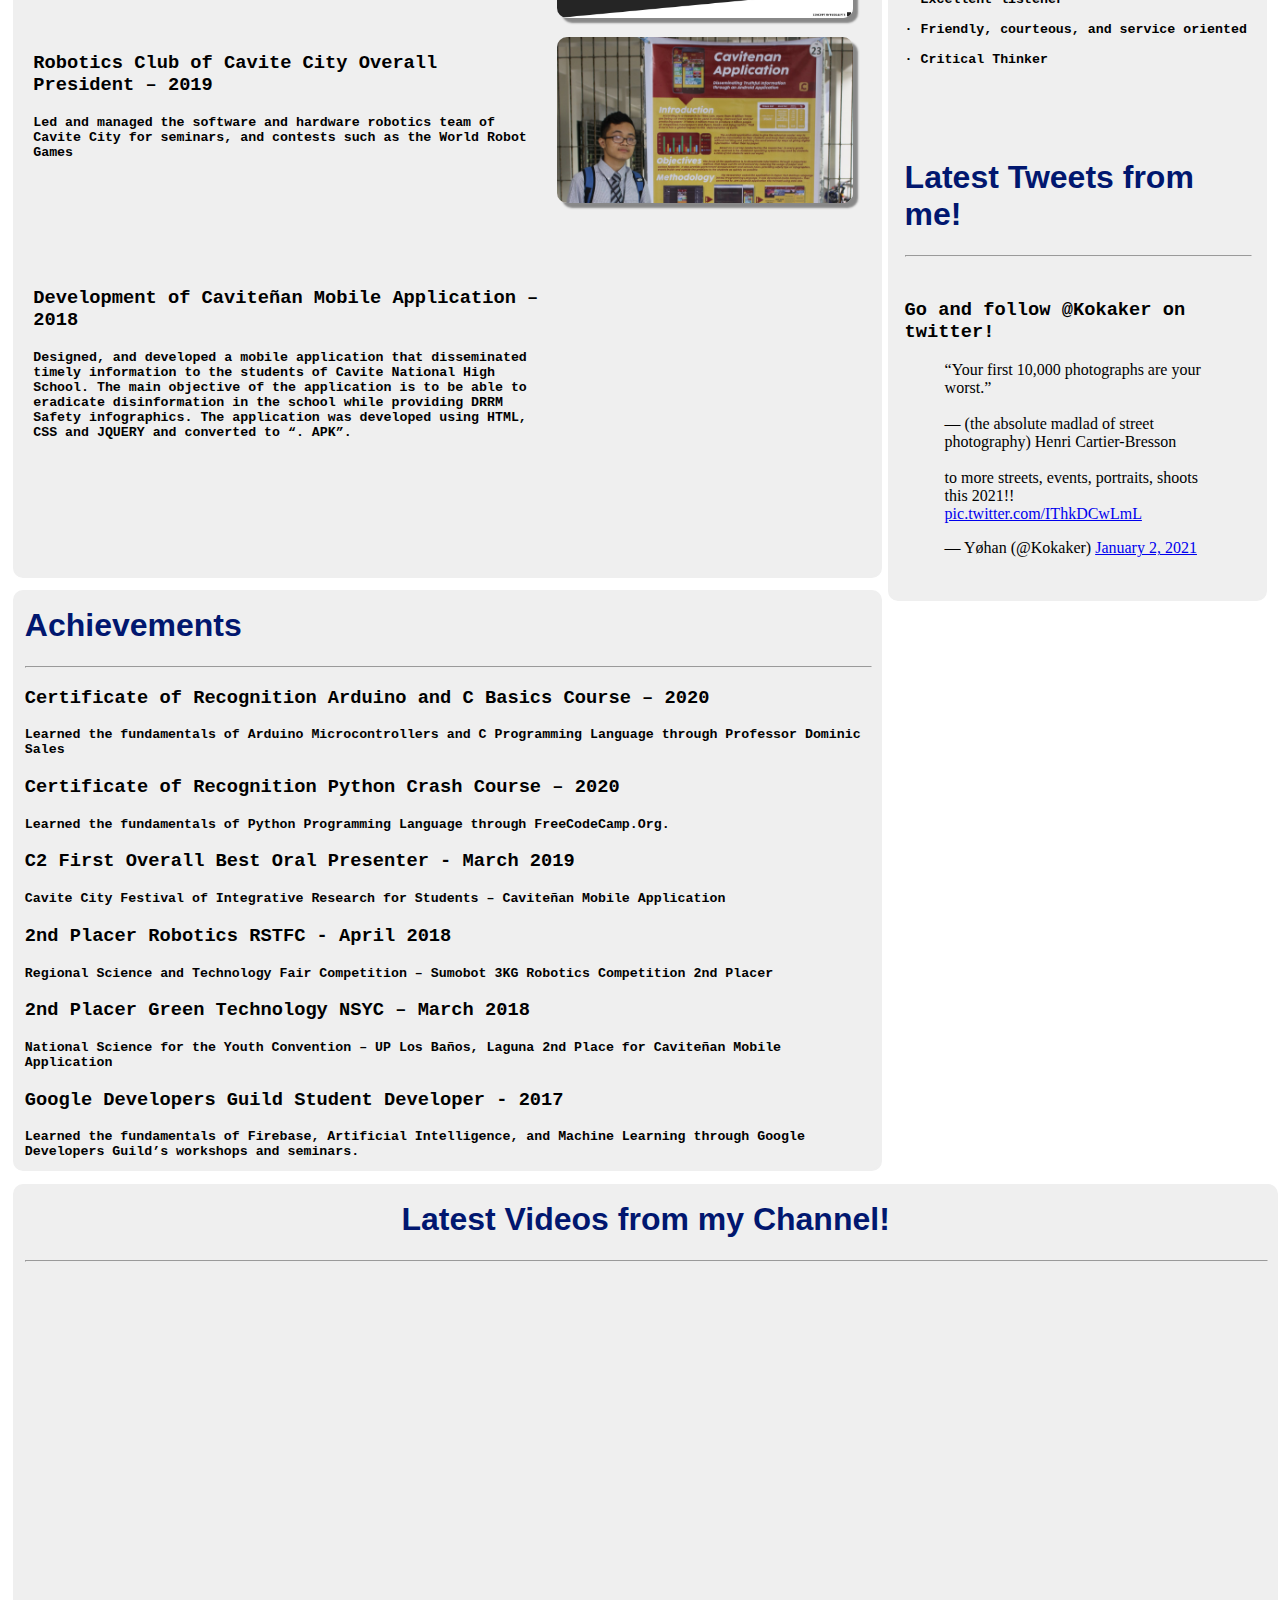
==== commit 02b69392: "circol video" ====
--- a/Act 2 Personal Website/index.html
+++ b/Act 2 Personal Website/index.html
@@ -198,6 +198,7 @@
     <center>
     <h5> Author: Johan J. Villanueva </h5>
     <h5> BSCOE 2-5</h5>
+    <h5> CET4 Activity 2</h5>
 </center>
 </footer>
 
--- a/Act 2 Personal Website/styles.css
+++ b/Act 2 Personal Website/styles.css
@@ -148,9 +148,9 @@
 }
 
 #footer {
-    padding: 10px;
+    padding: 5px;
     position:fixed;
-    height: 20px;
+    height: 44px;
     background-color: rgb(0, 22, 103);
     bottom: 0px;
     left: 0px;
@@ -159,6 +159,10 @@
     color: white;
 }
 
+#feature{
+  border-radius: 20px;
+}
+
 .homeimg{
     box-shadow: 5px 5px 2px rgb(136, 136, 136);
 }
@@ -168,6 +172,7 @@
     margin-top: 1%;
     margin-right: 1%;
     margin-bottom:100px;
+    width: 97%;
     float: left;
     padding: 10px;
     border-radius: 10px;
@@ -210,6 +215,7 @@
   }
   
   .column img {
+    border-radius: 10px;
     margin-top: 12px;
   }
   
